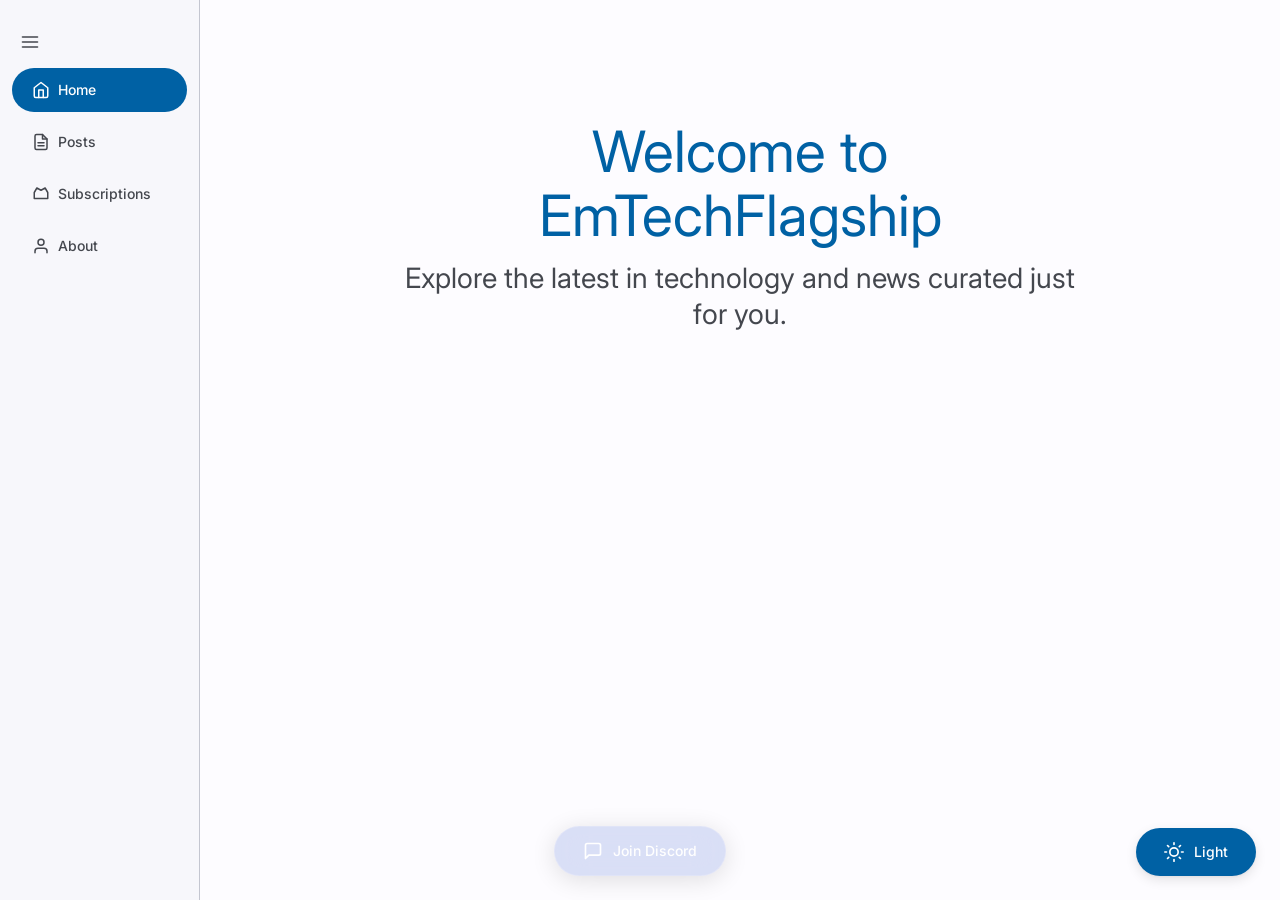
==== Contents/index.html @ c7f9915c "Add initial HTML structure for Home, News, and Subscriptions pages - Created index.html for the Home" ====
<!DOCTYPE html>
<html lang="en" data-theme="light">
<head>
  <meta charset="UTF-8">
  <meta name="viewport" content="width=device-width, initial-scale=1.0">
  <title>ETF - Home</title>
  <link rel="stylesheet" href="/Contents/design.css">
</head>
<body>
  <div class="layout">
    <aside class="sidebar">
      <button id="sidebar-toggle" class="sidebar__toggle" aria-label="Toggle sidebar">
        <svg width="20" height="20" viewBox="0 0 24 24" fill="none" stroke="currentColor" stroke-width="2" stroke-linecap="round" stroke-linejoin="round">
          <line x1="3" y1="6" x2="21" y2="6"/>
          <line x1="3" y1="12" x2="21" y2="12"/>
          <line x1="3" y1="18" x2="21" y2="18"/>
        </svg>
      </button>
      <nav class="page-nav">
        <a href="index.html" class="btn btn--filled">
          <svg width="18" height="18" viewBox="0 0 24 24" fill="none" stroke="currentColor" stroke-width="2" stroke-linecap="round" stroke-linejoin="round">
            <path d="M3 9l9-7 9 7v11a2 2 0 0 1-2 2H5a2 2 0 0 1-2-2z"/>
            <polyline points="9 22 9 12 15 12 15 22"/>
          </svg>
          <span class="btn__label">Home</span>
        </a>

        <a href="news.html" class="btn btn--tonal">
          <svg width="18" height="18" viewBox="0 0 24 24" fill="none" stroke="currentColor" stroke-width="2" stroke-linecap="round" stroke-linejoin="round">
            <path d="M14 2H6a2 2 0 0 0-2 2v16a2 2 0 0 0 2 2h12a2 2 0 0 0 2-2V8z"/>
            <polyline points="14 2 14 8 20 8"/>
            <line x1="16" y1="13" x2="8" y2="13"/>
            <line x1="16" y1="17" x2="8" y2="17"/>
          </svg>
          <span class="btn__label">Posts</span>
        </a>
        <a href="subscriptions.html" class="btn btn--tonal">
          <svg width="18" height="18" viewBox="0 0 24 24" fill="none" stroke="currentColor" stroke-width="2" stroke-linecap="round" stroke-linejoin="round">
            <path d="M3 10l3.5-6L12 7l5.5-3L21 10v8H3v-8z"/>
          </svg>
          <span class="btn__label">Subscriptions</span>
        </a>
        <a href="about.html" class="btn btn--tonal">
          <svg width="18" height="18" viewBox="0 0 24 24" fill="none" stroke="currentColor" stroke-width="2" stroke-linecap="round" stroke-linejoin="round">
            <path d="M20 21v-2a4 4 0 0 0-4-4H8a4 4 0 0 0-4 4v2"/>
            <circle cx="12" cy="7" r="4"/>
          </svg>
          <span class="btn__label">About</span>
        </a>
      </nav>
    </aside>
    <main class="main-content">
      <div class="site-header">

        </button>
      </div>
      <section class="hero-section">
        <h1>Welcome to EmTechFlagship</h1>
        <p>Explore the latest in technology and news curated just for you.</p>
        <div>
        </div>
      </section>

    </main>
  </div>

  <a href="https://discord.gg/77swYg5DXx" class="discord-float">
    <svg width="20" height="20" viewBox="0 0 24 24" fill="none" stroke="currentColor" stroke-width="2" stroke-linecap="round" stroke-linejoin="round">
      <path d="M21 15a2 2 0 0 1-2 2H7l-4 4V5a2 2 0 0 1 2-2h14a2 2 0 0 1 2 2z"/>
    </svg>
    Join Discord
  </a>
  <div class="theme-dropdown">
    <div class="theme-dropdown__menu" id="theme-menu">
      <button class="theme-dropdown__item" data-theme-value="light">
        <svg width="18" height="18" viewBox="0 0 24 24" fill="none" stroke="currentColor" stroke-width="2" stroke-linecap="round" stroke-linejoin="round">
          <circle cx="12" cy="12" r="5"/>
          <path d="M12 1v2M12 21v2M4.22 4.22l1.42 1.42M18.36 18.36l1.42 1.42M1 12h2M21 12h2M4.22 19.78l1.42-1.42M18.36 5.64l1.42-1.42"/>
        </svg>
        Light
      </button>
      <button class="theme-dropdown__item" data-theme-value="dark">
        <svg width="18" height="18" viewBox="0 0 24 24" fill="none" stroke="currentColor" stroke-width="2" stroke-linecap="round" stroke-linejoin="round">
          <path d="M21 12.79A9 9 0 1 1 11.21 3 7 7 0 0 0 21 12.79z"/>
        </svg>
        Dark
      </button>
      <button class="theme-dropdown__item" data-theme-value="amoled">
        <svg width="18" height="18" viewBox="0 0 24 24" fill="none" stroke="currentColor" stroke-width="2" stroke-linecap="round" stroke-linejoin="round">
          <circle cx="12" cy="12" r="5"/>
          <path d="M12 1v2M12 21v2M4.22 4.22l1.42 1.42M18.36 18.36l1.42 1.42M1 12h2M21 12h2M4.22 19.78l1.42-1.42M18.36 5.64l1.42-1.42"/>
        </svg>
        AMOLED
      </button>
    </div>
    <button id="theme-toggle" class="theme-toggle-float" aria-label="Select theme">
      <svg width="20" height="20" viewBox="0 0 24 24" fill="none" stroke="currentColor" stroke-width="2" stroke-linecap="round" stroke-linejoin="round">
        <circle cx="12" cy="12" r="5"/>
        <path d="M12 1v2M12 21v2M4.22 4.22l1.42 1.42M18.36 18.36l1.42 1.42M1 12h2M21 12h2M4.22 19.78l1.42-1.42M18.36 5.64l1.42-1.42"/>
      </svg>
      <span id="theme-label">Light</span>
    </button>
  </div>
  <script src="Functions/function.js"></script>
</body>
</html>
---- Contents/design.css ----
@import url('https://fonts.googleapis.com/css2?family=Inter:wght@300;400;500;600;700&display=swap');

:root {
  --md-sys-color-primary: #0061A4;
  --md-sys-color-on-primary: #FFFFFF;
  --md-sys-color-primary-container: #D0E4FF;
  --md-sys-color-on-primary-container: #001D36;
  --md-sys-color-secondary: #535F70;
  --md-sys-color-on-secondary: #FFFFFF;
  --md-sys-color-secondary-container: #D7E3F7;
  --md-sys-color-on-secondary-container: #101C2B;
  --md-sys-color-tertiary: #6B5778;
  --md-sys-color-on-tertiary: #FFFFFF;
  --md-sys-color-tertiary-container: #F2DAFF;
  --md-sys-color-on-tertiary-container: #251431;
  --md-sys-color-error: #BA1A1A;
  --md-sys-color-on-error: #FFFFFF;
  --md-sys-color-error-container: #FFDAD6;
  --md-sys-color-on-error-container: #410002;
  --md-sys-color-background: #FDFCFF;
  --md-sys-color-on-background: #1A1C1E;
  --md-sys-color-surface: #FDFCFF;
  --md-sys-color-on-surface: #1A1C1E;
  --md-sys-color-surface-variant: #E0E2EC;
  --md-sys-color-on-surface-variant: #44474E;
  --md-sys-color-outline: #74777F;
  --md-sys-color-outline-variant: #C4C6D0;
  --md-sys-color-surface-container-lowest: #FFFFFF;
  --md-sys-color-surface-container-low: #F7F7FB;
  --md-sys-color-surface-container: #F1F1F5;
  --md-sys-color-surface-container-high: #EBECF0;
  --md-sys-color-surface-container-highest: #E2E2E6;
  --md-sys-color-inverse-surface: #2F3033;
  --md-sys-color-inverse-on-surface: #F2F0F4;
  --md-sys-color-inverse-primary: #9CCAFF;

  --md-sys-typescale-display-large: 400 3.562rem/4rem 'Inter', sans-serif;
  --md-sys-typescale-display-medium: 400 2.812rem/3.25rem 'Inter', sans-serif;
  --md-sys-typescale-display-small: 400 2.25rem/2.75rem 'Inter', sans-serif;
  --md-sys-typescale-headline-large: 400 2rem/2.5rem 'Inter', sans-serif;
  --md-sys-typescale-headline-medium: 400 1.75rem/2.25rem 'Inter', sans-serif;
  --md-sys-typescale-headline-small: 600 1.5rem/2rem 'Inter', sans-serif;
  --md-sys-typescale-title-large: 500 1.375rem/1.75rem 'Inter', sans-serif;
  --md-sys-typescale-title-medium: 500 1rem/1.5rem 'Inter', sans-serif;
  --md-sys-typescale-title-small: 500 0.875rem/1.25rem 'Inter', sans-serif;
  --md-sys-typescale-body-large: 400 1rem/1.5rem 'Inter', sans-serif;
  --md-sys-typescale-body-medium: 400 0.875rem/1.25rem 'Inter', sans-serif;
  --md-sys-typescale-body-small: 400 0.75rem/1rem 'Inter', sans-serif;
  --md-sys-typescale-label-large: 500 0.875rem/1.25rem 'Inter', sans-serif;
  --md-sys-typescale-label-medium: 500 0.75rem/1rem 'Inter', sans-serif;
  --md-sys-typescale-label-small: 500 0.6875rem/1rem 'Inter', sans-serif;

  --md-sys-elevation-level0: 0 0 0 0 transparent;
  --md-sys-elevation-level1: 0 1px 2px rgba(0,0,0,0.05), 0 1px 3px rgba(0,0,0,0.1);
  --md-sys-elevation-level2: 0 1px 2px rgba(0,0,0,0.05), 0 2px 6px rgba(0,0,0,0.1);
  --md-sys-elevation-level3: 0 1px 3px rgba(0,0,0,0.05), 0 4px 12px rgba(0,0,0,0.1);
  --md-sys-elevation-level4: 0 2px 4px rgba(0,0,0,0.05), 0 8px 24px rgba(0,0,0,0.1);
  --md-sys-elevation-level5: 0 4px 8px rgba(0,0,0,0.05), 0 12px 40px rgba(0,0,0,0.1);

  --md-sys-shape-extra-small: 4px;
  --md-sys-shape-small: 8px;
  --md-sys-shape-medium: 12px;
  --md-sys-shape-large: 16px;
  --md-sys-shape-extra-large: 28px;
  --md-sys-shape-full: 9999px;
}

[data-theme="dark"] {
  --md-sys-color-primary: #9CCAFF;
  --md-sys-color-on-primary: #003258;
  --md-sys-color-primary-container: #00497D;
  --md-sys-color-on-primary-container: #D0E4FF;
  --md-sys-color-secondary: #BBC7DB;
  --md-sys-color-on-secondary: #253140;
  --md-sys-color-secondary-container: #3B4858;
  --md-sys-color-on-secondary-container: #D7E3F7;
  --md-sys-color-tertiary: #D6BEE4;
  --md-sys-color-on-tertiary: #3B2948;
  --md-sys-color-tertiary-container: #523F5F;
  --md-sys-color-on-tertiary-container: #F2DAFF;
  --md-sys-color-error: #FFB4AB;
  --md-sys-color-on-error: #690005;
  --md-sys-color-error-container: #93000A;
  --md-sys-color-on-error-container: #FFDAD6;
  --md-sys-color-background: #1A1C1E;
  --md-sys-color-on-background: #E2E2E6;
  --md-sys-color-surface: #1A1C1E;
  --md-sys-color-on-surface: #E2E2E6;
  --md-sys-color-surface-variant: #44474E;
  --md-sys-color-on-surface-variant: #C4C6D0;
  --md-sys-color-outline: #8E9099;
  --md-sys-color-outline-variant: #44474E;
  --md-sys-color-surface-container-lowest: #0F1113;
  --md-sys-color-surface-container-low: #1A1C1E;
  --md-sys-color-surface-container: #1E2022;
  --md-sys-color-surface-container-high: #292B2D;
  --md-sys-color-surface-container-highest: #343638;
  --md-sys-color-inverse-surface: #E2E2E6;
  --md-sys-color-inverse-on-surface: #2F3033;
  --md-sys-color-inverse-primary: #0061A4;

  --md-sys-elevation-level0: 0 0 0 0 transparent;
  --md-sys-elevation-level1: 0 1px 2px rgba(0,0,0,0.3), 0 1px 3px rgba(0,0,0,0.4);
  --md-sys-elevation-level2: 0 1px 2px rgba(0,0,0,0.3), 0 2px 6px rgba(0,0,0,0.4);
  --md-sys-elevation-level3: 0 1px 3px rgba(0,0,0,0.3), 0 4px 12px rgba(0,0,0,0.4);
  --md-sys-elevation-level4: 0 2px 4px rgba(0,0,0,0.3), 0 8px 24px rgba(0,0,0,0.4);
  --md-sys-elevation-level5: 0 4px 8px rgba(0,0,0,0.3), 0 12px 40px rgba(0,0,0,0.4);
}

[data-theme="amoled"] {
  --md-sys-color-primary: #9CCAFF;
  --md-sys-color-on-primary: #003258;
  --md-sys-color-primary-container: #00497D;
  --md-sys-color-on-primary-container: #D0E4FF;
  --md-sys-color-secondary: #BBC7DB;
  --md-sys-color-on-secondary: #253140;
  --md-sys-color-secondary-container: #3B4858;
  --md-sys-color-on-secondary-container: #D7E3F7;
  --md-sys-color-tertiary: #D6BEE4;
  --md-sys-color-on-tertiary: #3B2948;
  --md-sys-color-tertiary-container: #523F5F;
  --md-sys-color-on-tertiary-container: #F2DAFF;
  --md-sys-color-error: #FFB4AB;
  --md-sys-color-on-error: #690005;
  --md-sys-color-error-container: #93000A;
  --md-sys-color-on-error-container: #FFDAD6;
  --md-sys-color-background: #000000;
  --md-sys-color-on-background: #E2E2E6;
  --md-sys-color-surface: #000000;
  --md-sys-color-on-surface: #E2E2E6;
  --md-sys-color-surface-variant: #1A1A1A;
  --md-sys-color-on-surface-variant: #C4C6D0;
  --md-sys-color-outline: #8E9099;
  --md-sys-color-outline-variant: #2A2A2A;
  --md-sys-color-surface-container-lowest: #000000;
  --md-sys-color-surface-container-low: #050505;
  --md-sys-color-surface-container: #0A0A0A;
  --md-sys-color-surface-container-high: #141414;
  --md-sys-color-surface-container-highest: #1E1E1E;
  --md-sys-color-inverse-surface: #E2E2E6;
  --md-sys-color-inverse-on-surface: #000000;
  --md-sys-color-inverse-primary: #0061A4;

  --md-sys-elevation-level0: 0 0 0 0 transparent;
  --md-sys-elevation-level1: 0 1px 2px rgba(0,0,0,0.5), 0 1px 3px rgba(0,0,0,0.6);
  --md-sys-elevation-level2: 0 1px 2px rgba(0,0,0,0.5), 0 2px 6px rgba(0,0,0,0.6);
  --md-sys-elevation-level3: 0 1px 3px rgba(0,0,0,0.5), 0 4px 12px rgba(0,0,0,0.6);
  --md-sys-elevation-level4: 0 2px 4px rgba(0,0,0,0.5), 0 8px 24px rgba(0,0,0,0.6);
  --md-sys-elevation-level5: 0 4px 8px rgba(0,0,0,0.5), 0 12px 40px rgba(0,0,0,0.6);
}

*, *::before, *::after {
  box-sizing: border-box;
  margin: 0;
  padding: 0;
}

html {
  scroll-behavior: smooth;
}

body {
  font: var(--md-sys-typescale-body-large);
  color: var(--md-sys-color-on-background);
  background: var(--md-sys-color-background);
  min-height: 100vh;
  transition: background 0.3s ease, color 0.3s ease;
}

a {
  color: var(--md-sys-color-primary);
  text-decoration: none;
}

a:hover {
  text-decoration: underline;
}

ul {
  list-style: none;
}

.site-header {
  display: flex;
  align-items: center;
  justify-content: space-between;
  margin-bottom: 24px;
}

.site-header__title {
  font: var(--md-sys-typescale-title-large);
  color: var(--md-sys-color-primary);
  text-decoration: none;
}

@keyframes fadeUp {
  from {
    opacity: 0;
    transform: translateY(24px);
  }
  to {
    opacity: 1;
    transform: translateY(0);
  }
}

.layout {
  min-height: 100vh;
  display: flex;
}

.sidebar {
  position: sticky;
  top: 0;
  height: 100vh;
  width: 200px;
  flex-shrink: 0;
  display: flex;
  flex-direction: column;
  align-items: stretch;
  padding: 24px 12px;
  gap: 8px;
  background: var(--md-sys-color-surface-container-low);
  border-right: 1px solid var(--md-sys-color-outline-variant);
  transition: width 0.25s ease, padding 0.25s ease;
  overflow: hidden;
}

.sidebar__toggle {
  align-self: flex-start;
  display: inline-flex;
  align-items: center;
  justify-content: center;
  width: 36px;
  height: 36px;
  padding: 6px;
  border: none;
  border-radius: var(--md-sys-shape-full);
  background: transparent;
  color: var(--md-sys-color-on-surface-variant);
  cursor: pointer;
  transition: background 0.2s, color 0.2s;
  flex-shrink: 0;
}

.sidebar__toggle:hover {
  background: var(--md-sys-color-surface-container-highest);
  color: var(--md-sys-color-on-surface);
}

.sidebar--collapsed {
  width: 60px;
  padding: 24px 12px;
}

.sidebar--collapsed .sidebar__toggle {
  align-self: center;
}

.sidebar--collapsed .page-nav .btn {
  justify-content: center;
  padding: 10px;
  width: 36px;
  height: 36px;
  border-radius: var(--md-sys-shape-full);
}

.sidebar--collapsed .page-nav .btn__label {
  display: none;
}

.sidebar--collapsed .page-nav {
  align-items: center;
}

/* ── Sidebar Search ── */
.sidebar-search {
  display: none;
  flex-direction: column;
  gap: 8px;
  width: 100%;
  
}

.sidebar-search__input-wrap {
  display: flex;
  align-items: center;
  gap: 8px;
  padding: 12px 20px;
  border-radius: var(--md-sys-shape-full);
  background: var(--md-sys-color-surface-container-high);
  transition: border-color 0.2s;
}

.sidebar-search__input-wrap:focus-within {
  background: var(--md-sys-color-surface-container-highest);
}

.sidebar-search__input-wrap svg {
  flex-shrink: 0;
  color: var(--md-sys-color-on-surface-variant);
}

.sidebar-search__input {
  flex: 1;
  border: none;
  background: transparent;
  box-sizing: border-box;
  overflow: hidden;         /* Forces everything to stay inside the rounded pills */
  font: var(--md-sys-typescale-label-large);
  color: var(--md-sys-color-on-surface);
  outline: none;
}

.sidebar-search__input::placeholder {
  color: var(--md-sys-color-on-surface-variant);
  flex: 1;                  /* Tells the input to use up the remaining space properly */
  min-width: 0;
}


.sidebar-search__results {
  display: flex;
  flex-direction: column;
  gap: 4px;
  max-height: 300px;
  overflow-y: auto;
}

.sidebar-search__result {
  display: flex;
  align-items: center;
  gap: 10px;
  padding: 8px 12px;
  border-radius: var(--md-sys-shape-full);
  color: var(--md-sys-color-on-surface-variant);
  font: var(--md-sys-typescale-label-large);
  text-decoration: none;
  transition: background 0.2s;
}

.sidebar-search__result:hover {
  background: var(--md-sys-color-surface-container-highest);
  text-decoration: none;
  color: var(--md-sys-color-on-surface);
}

.sidebar-search__result svg {
  flex-shrink: 0;
}

/* When search is open: show search, hide nav */
.sidebar.sidebar-search--open .sidebar-search {
  display: flex;
}

.sidebar.sidebar-search--open .page-nav {
  display: none;
}

/* Collapsed sidebar adjustment */
.sidebar--collapsed .sidebar-search__input-wrap {
  padding: 10px;
  width: 36px;
  height: 36px;
  justify-content: center;
}

.sidebar--collapsed .sidebar-search__input,
.sidebar--collapsed .sidebar-search__result span {
  display: none;
}

.sidebar--collapsed .sidebar-search__results {
  align-items: center;
}

.sidebar--collapsed .sidebar-search__result {
  justify-content: center;
  padding: 8px;
  width: 36px;
  height: 36px;
}

.main-content {
  flex: 1;
  max-width: 800px;
  padding: 32px;
  text-align: center;
  margin: 0 auto;
  animation: fadeUp 0.6s ease forwards;
}

.page-nav {
  display: flex;
  flex-direction: column;
  gap: 8px;
}

.page-nav .btn {
  justify-content: flex-start;
  padding: 12px 20px;
}

.btn {
  display: inline-flex;
  align-items: center;
  justify-content: center;
  gap: 8px;
  padding: 10px 24px;
  border: none;
  border-radius: var(--md-sys-shape-full);
  font: var(--md-sys-typescale-label-large);
  cursor: pointer;
  transition: box-shadow 0.2s, background 0.2s;
  text-decoration: none;
}

.btn--filled {
  background: var(--md-sys-color-primary);
  color: var(--md-sys-color-on-primary);
  box-shadow: var(--md-sys-elevation-level0);
}

.btn--filled:hover {
  box-shadow: var(--md-sys-elevation-level2);
  text-decoration: none;
}

.btn--tonal {
  background: transparent;
  color: var(--md-sys-color-on-surface-variant);
}

.btn--tonal:hover {
  background: var(--md-sys-color-surface-container-highest);
  color: var(--md-sys-color-on-surface);
  text-decoration: none;
}

.btn--text {
  background: transparent;
  color: var(--md-sys-color-primary);
  padding: 10px 12px;
}

.btn--text:hover {
  background: var(--md-sys-color-primary-container);
  text-decoration: none;
}

.btn--icon {
  width: 40px;
  height: 40px;
  padding: 8px;
  border-radius: var(--md-sys-shape-full);
  background: transparent;
  border: none;
  color: var(--md-sys-color-on-surface-variant);
  cursor: pointer;
  transition: background 0.2s;
  display: inline-flex;
  align-items: center;
  justify-content: center;
}

.btn--icon:hover {
  background: var(--md-sys-color-surface-container-high);
}

.card {
  background: var(--md-sys-color-surface-container-low);
  border-radius: var(--md-sys-shape-medium);
  padding: 24px;
  box-shadow: var(--md-sys-elevation-level1);
  transition: box-shadow 0.2s;
}

.card:hover {
  box-shadow: var(--md-sys-elevation-level2);
}

.card--elevated {
  background: var(--md-sys-color-surface-container-low);
  box-shadow: var(--md-sys-elevation-level2);
}

.card--filled {
  background: var(--md-sys-color-surface-container-highest);
  box-shadow: var(--md-sys-elevation-level0);
}

.card__title {
  font: var(--md-sys-typescale-title-medium);
  color: var(--md-sys-color-on-surface);
  margin-bottom: 8px;
}

.card__text {
  color: var(--md-sys-color-on-surface-variant);
  font-family: -apple-system, BlinkMacSystemFont, "Segoe UI", Roboto, sans-serif;
  font-size: 1.15rem;
  font-weight: bold;
  line-height: 1.5;
  text-align: center;          /* Centers each row of text */
  margin: 0;
}



.bento-grid {
  flex: 2; /* Increased flex so the horizontal cards have plenty of room to stretch */
  display: grid;
  grid-template-columns: repeat(2, 1fr);
  gap: 16px;
  margin-top: 24px;
 flex: 1.2; /* Shrinks the giant image slightly so it blends perfectly with the wider cards */
  min-height: 490px; /* Aligns the height closely with the grid's combined row heights */
  /* Keep your existing background image properties here */
}

.bento-grid .card:first-child {
  grid-column: 1 / -1;
  background-image: linear-gradient(to top, rgba(0,0,0,0.8) 0%, rgba(0,0,0,0) 40%),
                    url('Images/EmBaby.jpeg');
  background-size: cover;
  background-position: center;
  border-radius: 28px;
  display: flex;
  align-items: flex-end;
  padding: 40px;
  min-height: 600px;
}

.bento-grid .card:nth-child(2) {
  font-family: -apple-system, BlinkMacSystemFont, "Segoe UI", Roboto, sans-serif;
}

.bento-grid .card:nth-child(3),
.bento-grid .card:nth-child(4) {
  grid-column: span 1;
}

.bento-grid .card:nth-child(5) {
  grid-column: 1 / -1;
}

.hero-card {
  text-align: left;
}

.hero-card * {
  color: #fff;
}

.hero-card h2 {
  font: var(--md-sys-typescale-display-medium);
  margin-bottom: 8px;
}

.hero-card p {
  font: var(--md-sys-typescale-headline-small);
}

.aka-tag {
  display: block;
  font: var(--md-sys-typescale-title-medium);
  opacity: 0.9;
  margin-top: 4px;
}

.card__emoji {
  font-size: 2.5rem;
  margin-bottom: 12px;
  align-items: var(--md-sys-typescale-body-large);
}

.tag {
  display: inline-flex;
  align-items: center;
  padding: 4px 12px;
  border-radius: var(--md-sys-shape-small);
  background: var(--md-sys-color-primary-container);
  color: var(--md-sys-color-on-primary-container);
  font: var(--md-sys-typescale-label-small);
}

.hero-section {
  text-align: center;
  padding: 64px 24px;
}

.hero-section h1 {
  font: var(--md-sys-typescale-display-large);
  color: var(--md-sys-color-primary);
  margin-bottom: 12px;
}

.hero-section p {
  font: var(--md-sys-typescale-headline-medium);
  color: var(--md-sys-color-on-surface-variant);
  margin-bottom: 24px;
}

.hero-section .btn {
  margin: 0 4px;
}

.billing-slider {
  display: inline-flex;
  background: var(--md-sys-color-surface-container-high);
  border-radius: var(--md-sys-shape-full);
  padding: 4px;
  gap: 4px;
  margin-top: 24px;
}

.billing-slider__option {
  padding: 10px 20px;
  border: none;
  border-radius: var(--md-sys-shape-full);
  background: transparent;
  color: var(--md-sys-color-on-surface-variant);
  font: var(--md-sys-typescale-label-large);
  cursor: pointer;
  transition: background 0.2s, color 0.2s;
}

.billing-slider__option--active {
  background: var(--md-sys-color-primary);
  color: var(--md-sys-color-on-primary);
  box-shadow: var(--md-sys-elevation-level1);
}

.billing-slider__option:hover:not(.billing-slider__option--active) {
  background: var(--md-sys-color-surface-container-highest);
}

.tier-grid {
  display: flex;
  gap: 16px;
  justify-content: center;
  margin-top: 32px;
  flex-wrap: wrap;
}

.tier-card {
  flex: 1;
  min-width: 240px;
  max-width: 320px;
  display: flex;
  flex-direction: column;
  gap: 16px;
  padding: 24px;
  border-radius: var(--md-sys-shape-large);
  background: var(--md-sys-color-surface-container-low);
  border: 1px solid var(--md-sys-color-outline-variant);
  text-align: left;
  transition: transform 0.2s, box-shadow 0.2s;
}

.tier-card:hover {
  transform: translateY(-4px);
  box-shadow: var(--md-sys-elevation-level2);
}

.tier-card--featured {
  background: var(--md-sys-color-primary-container);
  border-color: var(--md-sys-color-primary);
}

.tier-card__name {
  font: var(--md-sys-typescale-title-large);
  color: var(--md-sys-color-on-surface);
}

.tier-card--featured .tier-card__name {
  color: var(--md-sys-color-on-primary-container);
}

.tier-card__price {
  font: var(--md-sys-typescale-display-small);
  color: var(--md-sys-color-on-surface);
}

.tier-card--featured .tier-card__price {
  color: var(--md-sys-color-on-primary-container);
}

.tier-card__period {
  font: var(--md-sys-typescale-title-medium);
  color: var(--md-sys-color-on-surface-variant);
}

.tier-card--featured .tier-card__period {
  color: var(--md-sys-color-on-primary-container);
  opacity: 0.8;
}

.tier-card__features {
  list-style: none;
  display: flex;
  flex-direction: column;
  gap: 8px;
  padding: 0;
  margin: 0;
}

.tier-card__features li {
  font: var(--md-sys-typescale-body-medium);
  color: var(--md-sys-color-on-surface-variant);
  padding-left: 20px;
  position: relative;
}

.tier-card__features li::before {
  content: "✓";
  position: absolute;
  left: 0;
  color: var(--md-sys-color-primary);
  font-weight: 700;
}

.tier-card--featured .tier-card__features li {
  color: var(--md-sys-color-on-primary-container);
}

.tier-card--featured .tier-card__features li::before {
  color: var(--md-sys-color-on-primary-container);
}

.tier-card .btn {
  margin-top: auto;
}



.discord-float {
  position: fixed;
  bottom: 24px;
  left: 50%;
  transform: translateX(-50%);
  z-index: 200;
  display: inline-flex;
  align-items: center;
  gap: 10px;
  padding: 14px 28px;
  border-radius: var(--md-sys-shape-full);
  font: var(--md-sys-typescale-label-large);
  color: #fff;
  text-decoration: none;
  background: rgba(114, 137, 218, 0.25);
  backdrop-filter: blur(16px);
  -webkit-backdrop-filter: blur(16px);
  border: 1px solid rgba(255, 255, 255, 0.18);
  box-shadow: 0 4px 24px rgba(0, 0, 0, 0.12);
  transition: background 0.25s, box-shadow 0.25s, transform 0.25s;
}

.discord-float:hover {
  background: rgba(114, 137, 218, 0.45);
  box-shadow: 0 6px 32px rgba(0, 0, 0, 0.2);
  transform: translateX(-50%) translateY(-2px);
  text-decoration: none;
  color: #fff;
}

[data-theme="dark"] .discord-float {
  background: rgba(114, 137, 218, 0.20);
  border-color: rgba(255, 255, 255, 0.12);
}

[data-theme="dark"] .discord-float:hover {
  background: rgba(114, 137, 218, 0.40);
}

.theme-dropdown {
  position: fixed;
  bottom: 24px;
  right: 24px;
  z-index: 200;
}

.theme-dropdown__menu {
  position: absolute;
  bottom: calc(100% + 12px);
  right: 0;
  display: none;
  flex-direction: column;
  min-width: 180px;
  padding: 8px;
  border-radius: var(--md-sys-shape-medium);
  background: var(--md-sys-color-surface-container-high);
  border: 1px solid var(--md-sys-color-outline-variant);
  box-shadow: var(--md-sys-elevation-level3);
  gap: 4px;
}

.theme-dropdown__menu--open {
  display: flex;
}

.theme-dropdown__item {
  display: flex;
  align-items: center;
  gap: 10px;
  padding: 12px 16px;
  border: none;
  border-radius: var(--md-sys-shape-small);
  background: transparent;
  color: var(--md-sys-color-on-surface);
  font: var(--md-sys-typescale-label-large);
  cursor: pointer;
  transition: background 0.2s;
  text-align: left;
}

.theme-dropdown__item:hover {
  background: var(--md-sys-color-surface-container-highest);
}

.theme-dropdown__item--active {
  background: var(--md-sys-color-secondary-container);
  color: var(--md-sys-color-on-secondary-container);
}

.theme-toggle-float {
  display: inline-flex;
  align-items: center;
  gap: 10px;
  padding: 14px 28px;
  border-radius: var(--md-sys-shape-full);
  font: var(--md-sys-typescale-label-large);
  color: var(--md-sys-color-on-primary);
  text-decoration: none;
  background: var(--md-sys-color-primary);
  border: none;
  box-shadow: var(--md-sys-elevation-level3);
  cursor: pointer;
  transition: background 0.25s, box-shadow 0.25s, transform 0.25s;
}



.news-title {
  font: var(--md-sys-typescale-display-large);
  font-weight: 700;
  color: var(--md-sys-color-primary);
  margin-bottom: 12px;
}

.news-articles {
  
  border-radius: var(--md-sys-shape-medium);
  padding: 24px;
  box-shadow: var(--md-sys-elevation-level1);
  transition: box-shadow 0.2s;
  margin-bottom: 16px;

}

.theme-toggle-float:hover {
  box-shadow: var(--md-sys-elevation-level4);
  transform: translateY(-2px);
}

[data-theme="dark"] .theme-toggle-float,
[data-theme="amoled"] .theme-toggle-float {
  background: var(--md-sys-color-primary);
  color: var(--md-sys-color-on-primary);
}

@media (max-width: 768px) {
  .layout {
    flex-direction: column;
  }

  .sidebar {
    position: static;
    height: auto;
    width: 100%;
    flex-direction: row;
    padding: 12px 16px;
    border-right: none;
    border-bottom: 1px solid var(--md-sys-color-outline-variant);
    overflow-x: auto;
    -webkit-overflow-scrolling: touch;
  }

  .sidebar--collapsed {
    width: 100%;
    padding: 12px 16px;
  }

  .sidebar--collapsed .page-nav {
    display: flex;
  }

  .sidebar__toggle {
    display: none;
  }

  .page-nav {
    flex-direction: row;
    width: 100%;
  }

  .page-nav .btn {
    justify-content: center;
    padding: 10px 20px;
    white-space: nowrap;
  }

  .main-content {
    padding: 16px;
  }

  .bento-grid {
    display: flex;
    flex-direction: row;
    gap: 16px;
    overflow-x: auto;
    scroll-snap-type: x mandatory;
    -webkit-overflow-scrolling: touch;
    padding-bottom: 8px;
    grid-template-columns: unset;
    min-height: auto;
  }

  .bento-grid .card {
    flex: 0 0 280px;
    scroll-snap-align: start;
    grid-column: unset !important;
    min-height: 320px;
  }

  .bento-grid .card:first-child {
    min-height: 320px;
    flex: 0 0 280px;
}


.search-bar__input::placeholder {
  color: var(--md-sys-color-on-surface-variant);
}

.hero-section {
    padding: 32px 16px;
  }

  .home-content {
    padding: 16px;
  }
}
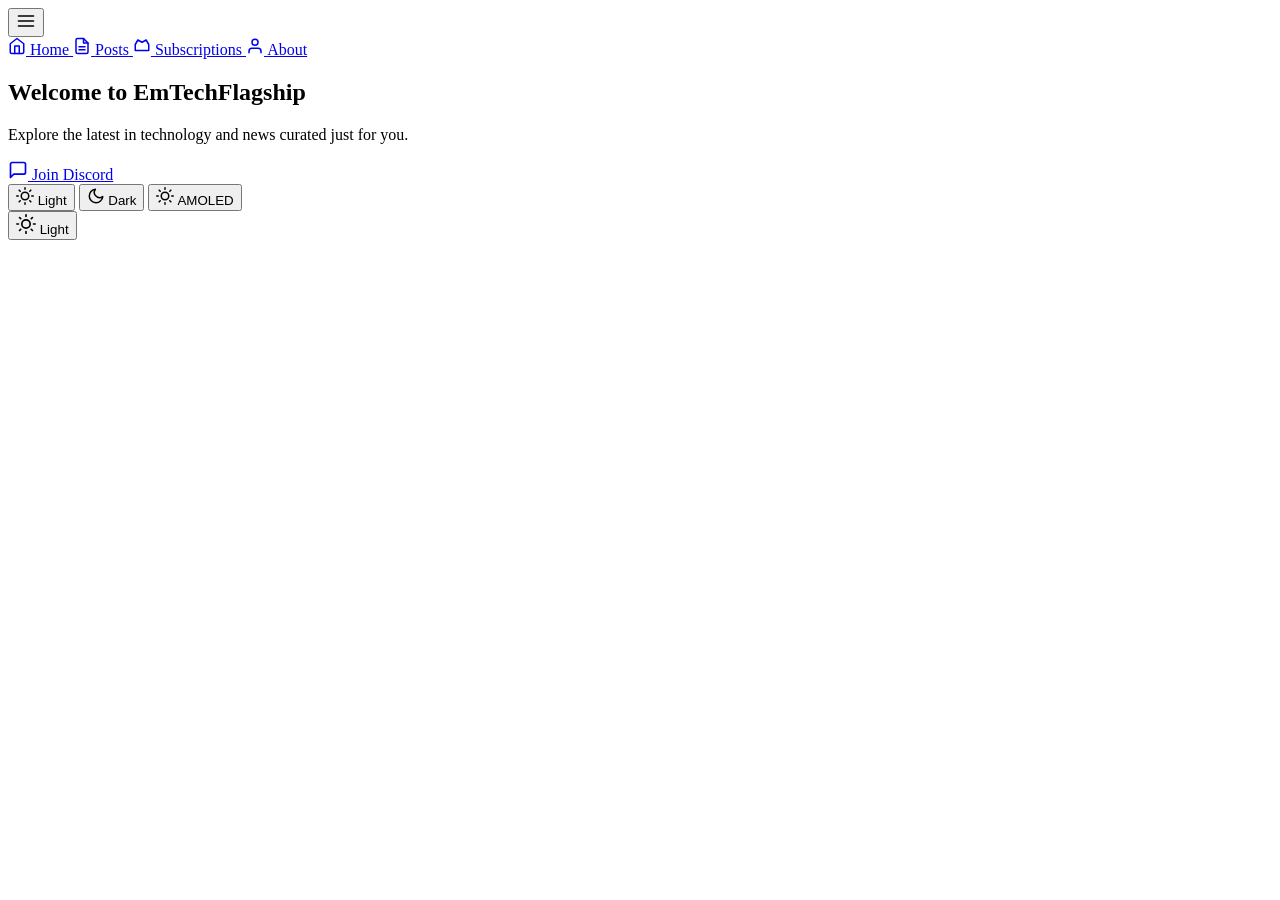
==== commit caffee26: "Refactor styles: Replace design.css with styles.css and implement new CSS variables for theming and " ====
--- a/Contents/index.html
+++ b/Contents/index.html
@@ -4,7 +4,7 @@
   <meta charset="UTF-8">
   <meta name="viewport" content="width=device-width, initial-scale=1.0">
   <title>ETF - Home</title>
-  <link rel="stylesheet" href="/Contents/design.css">
+  <link rel="stylesheet" href="Contents/styles.css">
 </head>
 <body>
   <div class="layout">
